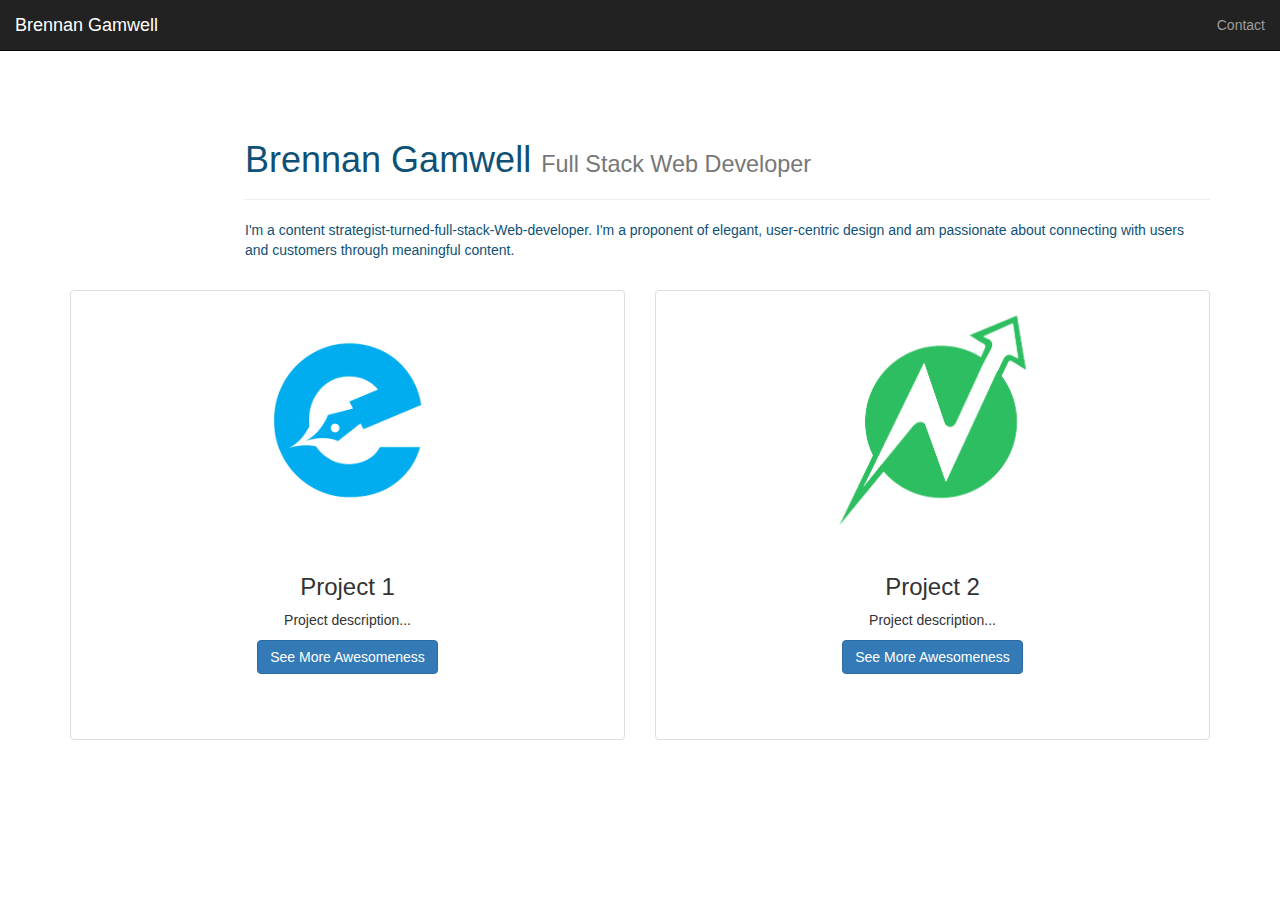
==== index.html @ c46b6625 "First draft - WDI portfolio project" ====
<!DOCTYPE html>
<html>

  <head>

    <link rel="stylesheet" href="https://maxcdn.bootstrapcdn.com/bootstrap/3.3.5/css/bootstrap.min.css">

    <!-- Stylesheet to override any Bootstrap styles -->
    <link rel="stylesheet" type="text/css" href="style.css">

    <meta charset="utf-8">
    <title></title>
  </head>

  <body>
    <div class="container"> <!--Always start with a container div when using bootstrap -->

      <nav class="navbar navbar-inverse navbar-fixed-top">
        <div class="container-fluid">
    <!-- Brand and toggle get grouped for better mobile display -->
    <div class="navbar-header">
      <button type="button" class="navbar-toggle collapsed" data-toggle="collapse" data-target="#bs-example-navbar-collapse-1" aria-expanded="false">
        <span class="sr-only">Toggle navigation</span>
        <span class="icon-bar"></span>
        <span class="icon-bar"></span>
        <span class="icon-bar"></span>
      </button>
      <a class="navbar-brand" href="index.html">Brennan Gamwell</a>
    </div>

    <!-- Collect the nav links, forms, and other content for toggling -->
    <div class="collapse navbar-collapse" id="bs-example-navbar-collapse-1">
      <ul class="nav navbar-nav">
      </ul>
      <ul class="nav navbar-nav navbar-right">
        <li><a href="contact.html">Contact</a></li>
      </ul>
    </div><!-- /.navbar-collapse -->
  </div><!-- /.container-fluid -->
      </nav>

      <div class="header row">
        <div class="col-sm-12">
          <div class="page-header">
            <h1>Brennan Gamwell <small>Full Stack Web Developer</small></h1>
          </div>
            <p>I'm a content strategist-turned-full-stack-Web-developer. I'm a proponent of elegant, user-centric design and am passionate about connecting with users and customers through meaningful content.</p>
        </div>
      </div>
      <br />
      <div class="row">
        <div class="col-sm-6">
          <div class="thumbnail">
            <img src="assets/contentfaq.jpg" alt="Content FAQ">
              <div class="caption">
                <h3>Project 1</h3>
                  <p>Project description...</p>
                  <p><a href="coming-soon.html" class="btn btn-primary" role="button">See More Awesomeness</a></p>
             </div>
         </div>
        </div>
        <div class="col-sm-6">
          <div class="thumbnail">
            <img src="assets/neongreen.jpg" alt="Neon Green Media">
              <div class="caption">
                <h3>Project 2</h3>
                  <p>Project description...</p>
                    <p><a href="coming-soon.html" class="btn btn-primary" role="button">See More Awesomeness</a></p>
             </div>
         </div>
        </div>
      </div>
    </div>
  </body>
</html>
---- style.css ----
.col-sm-6 {
  text-align: center;
}

.col-sm-4 {
  text-align: center;
}

.header {
  padding: 100px 0 0 175px;
  color: #0F5176;
}

.form-inline {
  text-align: center;
}

.thumbnail {
  height: 450px;
}

img {
  max-height: 250px;
}

.jumbotron {
  margin-top: 200px;
}
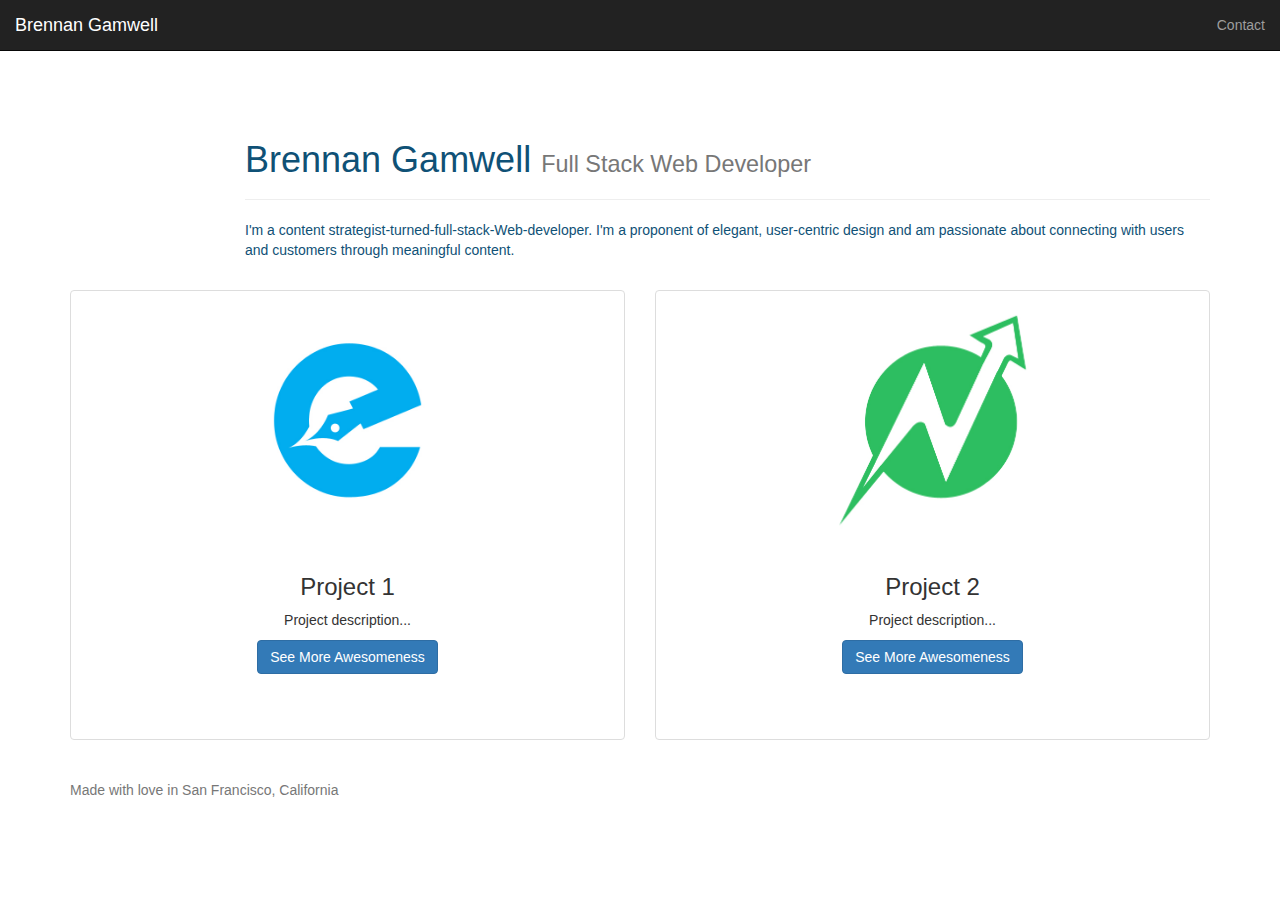
==== commit ba7188a7: "Added footer to all pages" ====
--- a/index.html
+++ b/index.html
@@ -71,5 +71,13 @@
         </div>
       </div>
     </div>
+
+    <footer class="footer">
+      <div class="container">
+        <p class="text-muted">Made with love in San Francisco, California</p>
+      </div>
+    </footer>
+
+
   </body>
 </html>
--- a/style.css
+++ b/style.css
@@ -26,3 +26,11 @@
 .jumbotron {
   margin-top: 200px;
 }
+
+.container .text-muted {
+  margin: 20px 0;
+}
+
+.text-muted {
+  color: #777;
+}
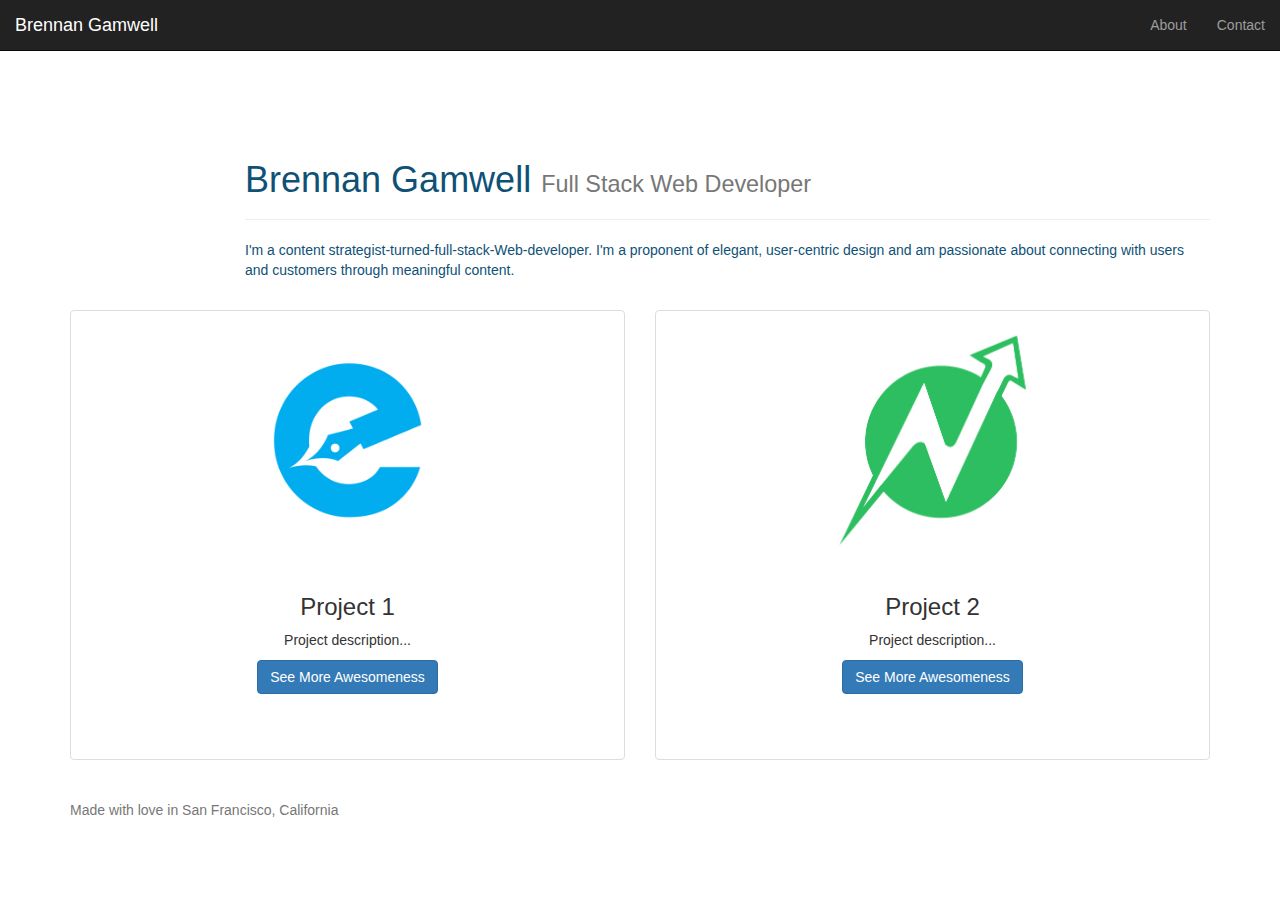
==== commit 8edce2d3: "Updated portfolio site with quasi-working Javascript" ====
--- a/index.html
+++ b/index.html
@@ -8,8 +8,24 @@
     <!-- Stylesheet to override any Bootstrap styles -->
     <link rel="stylesheet" type="text/css" href="style.css">
 
+    <!-- Bootstrap Javascript -->
+    <!-- // <script src="https://maxcdn.bootstrapcdn.com/bootstrap/3.3.5/js/bootstrap.min.js"></script>
+    //
+    // <!--External Javascript-->
+    <!-- // <script src="scripts.js"></script> --> -->
+
+    <script>
+
+    var about = document.getElementById("about");
+    var contact = document.getElementById("contact");
+    about.onclick = function(event){
+      contact.style.visibility = "hidden";
+    };
+
+    </script>
+
     <meta charset="utf-8">
-    <title></title>
+    <title>Brennan's Badass Portfolio</title>
   </head>
 
   <body>
@@ -33,7 +49,8 @@
       <ul class="nav navbar-nav">
       </ul>
       <ul class="nav navbar-nav navbar-right">
-        <li><a href="contact.html">Contact</a></li>
+        <li><a id="about" href="#">About</a></li>
+        <li><a id="contact" href="contact.html">Contact</a></li>
       </ul>
     </div><!-- /.navbar-collapse -->
   </div><!-- /.container-fluid -->
